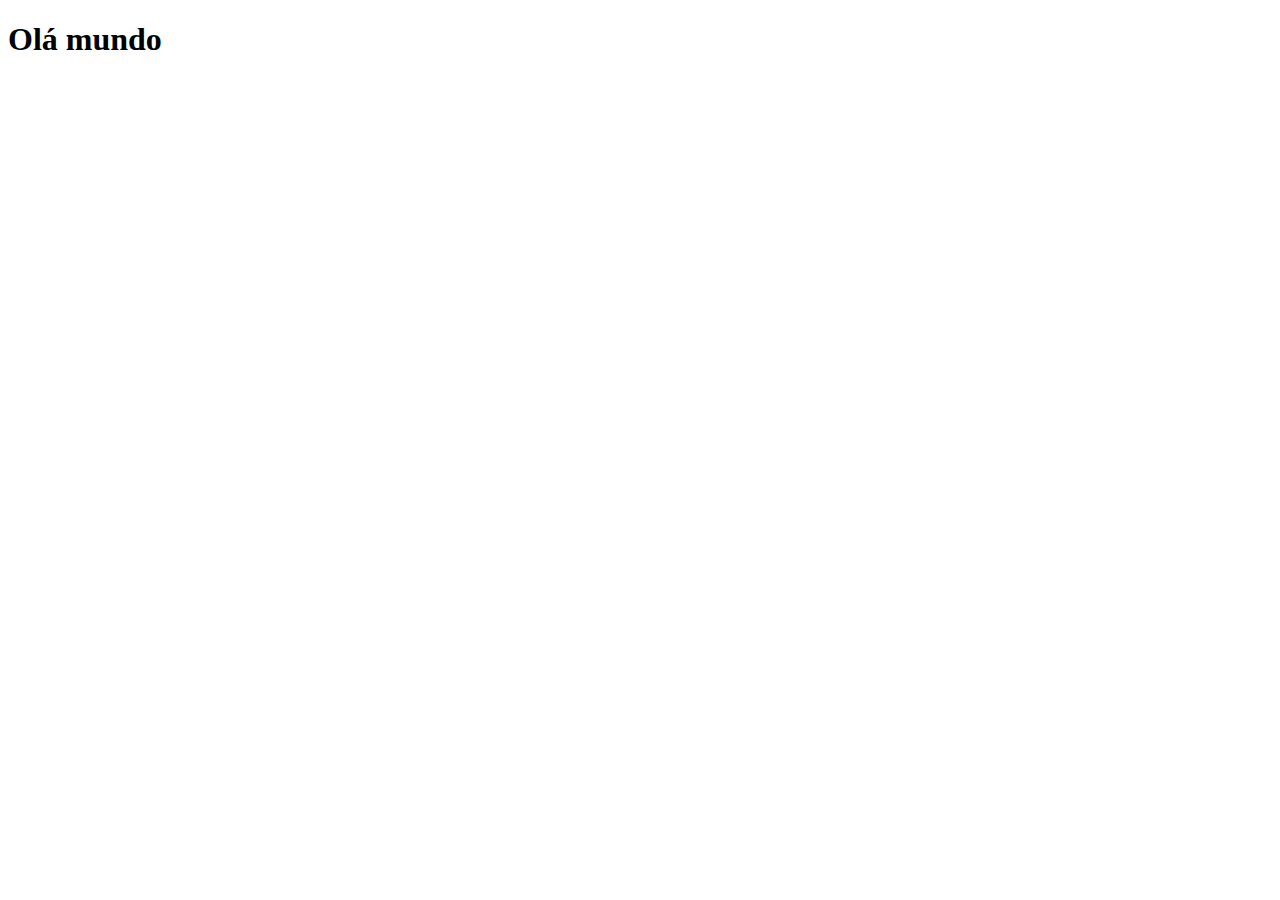
==== index.html @ a5cbc351 "Create index.html" ====
<!DOCTYPE html>
<html lang="pt-br">
<head>
    <meta charset="UTF-8">
    <meta name="viewport" content="width=device-width, initial-scale=1.0">
    <title>Projeto Redes Sociais</title>
    <link rel="shortcut icon" href="favicon.ico" type="image/x-icon">
</head>
<body>
    <h1>Olá mundo</h1>
</body>
</html>
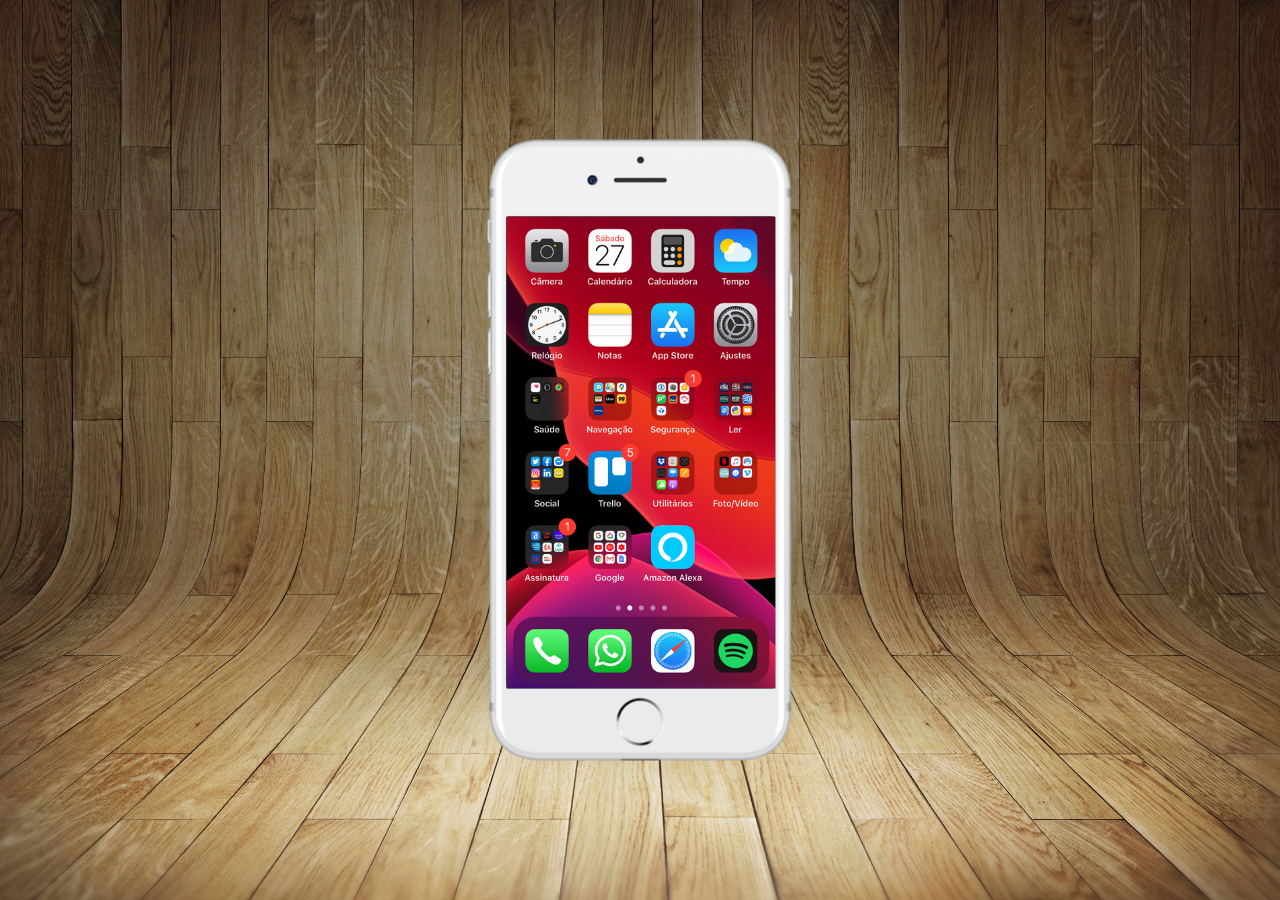
==== commit 33e87afd: "criei a tela home" ====
--- a/index.html
+++ b/index.html
@@ -3,10 +3,20 @@
 <head>
     <meta charset="UTF-8">
     <meta name="viewport" content="width=device-width, initial-scale=1.0">
+    <link rel="shortcut icon" href="favicon.ico" type="image/x-icon">
+    <link rel="stylesheet" href="estilos/style.css">
     <title>Projeto Redes Sociais</title>
-    <link rel="shortcut icon" href="favicon.ico" type="image/x-icon">
+    
+    
 </head>
 <body>
-    <h1>Olá mundo</h1>
+    <main>
+        <section id="telefone">
+            <iframe src="home.html" name="tela" id="tela" frameborder="0"></iframe>
+        </section>
+        <section id="redes-sociais">
+
+        </section>
+    </main>
 </body>
 </html>--- a/estilos/style.css
+++ b/estilos/style.css
@@ -0,0 +1,43 @@
+@charset "UTF-8";
+
+* {
+    margin: 0px;
+    padding: 0px;
+    font-family: Arial, Helvetica, sans-serif;
+}
+
+html, body {
+    height: 100vh;
+    width: 100vw;
+    background-color: black;
+}
+
+main {
+    position: relative;
+    height: 100vh;
+}
+
+body {
+    background: url('../imagens/fundo-madeira.jpg') no-repeat top center;
+    background-size: cover;
+    background-attachment: fixed;
+}
+
+section#telefone{
+    position: absolute;
+    top: 50%;
+    left: 50%;transform: translate(-50%, -50%);
+
+    height: 627px;
+    width: 311px;
+    background: url('../imagens/frame-iphone.png') no-repeat
+    ;
+}
+
+iframe#tela {
+    position: relative;
+    top: 80px;
+    left: 22px;
+    width: 269px;
+    height: 472px;
+}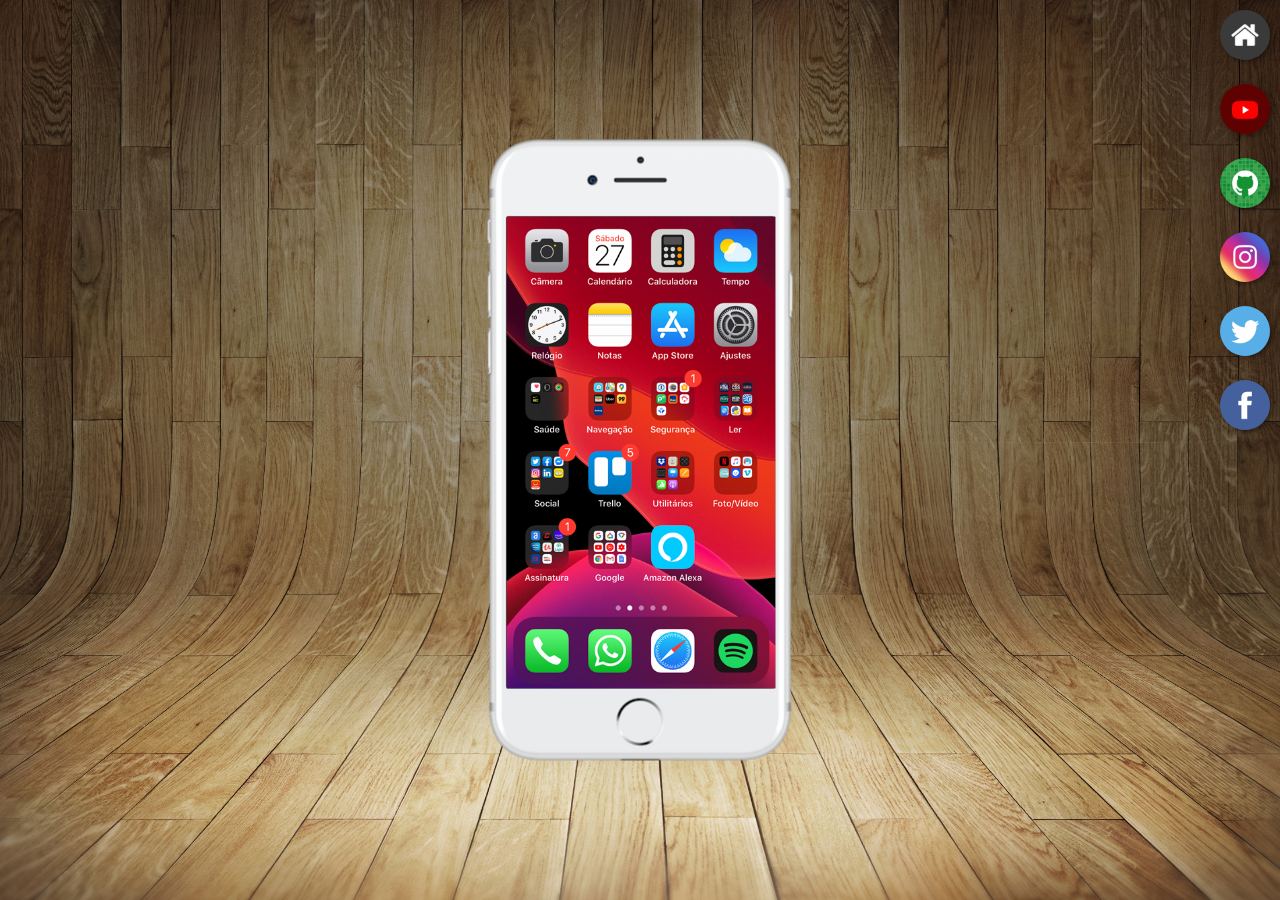
==== commit 729aee96: "criei botões na lateral" ====
--- a/index.html
+++ b/index.html
@@ -15,7 +15,12 @@
             <iframe src="home.html" name="tela" id="tela" frameborder="0"></iframe>
         </section>
         <section id="redes-sociais">
-
+            <a href="#" target="tela"><img src="imagens/logo-home.jpg" alt="home"></a> <br>
+            <a href="#" target=""><img src="imagens/logo-youtube.jpg" alt="youtube"></a> <br>
+            <a href="#" target="tela"><img src="imagens/logo-github.jpg" alt="github"></a> <br>
+            <a href="#" target="tela"><img src="imagens/logo-instagram.jpg" alt="instagram"></a> <br>
+            <a href="#" target="tela"><img src="imagens/logo-twitter.jpg" alt="twitter"></a> <br>
+            <a href="#" target="tela"><img src="imagens/logo-facebook.jpg" alt="facebook"></a>
         </section>
     </main>
 </body>
--- a/estilos/style.css
+++ b/estilos/style.css
@@ -40,4 +40,25 @@
     left: 22px;
     width: 269px;
     height: 472px;
+}
+
+section#redes-sociais {
+    text-align: right;
+}
+
+
+section#redes-sociais img{
+    width: 50px;
+    margin: 10px;
+    border-radius: 50%;  /* para deixar qualquer imagem redonda é só colocar o border-radius e botar 50% no valor */
+    box-shadow: 2px 2px 5px rgba(0, 0, 0, 0.400);
+    box-sizing: border-box;
+}
+
+
+section#redes-sociais img:hover {
+    border: 2px solid rgba(255, 255, 255, 0.701);
+    transform: translate(-5px, -5px);
+    box-shadow: 5px 5px 10px rgba(0, 0, 0, 0.726);
+    transition: transform 0.8s;
 }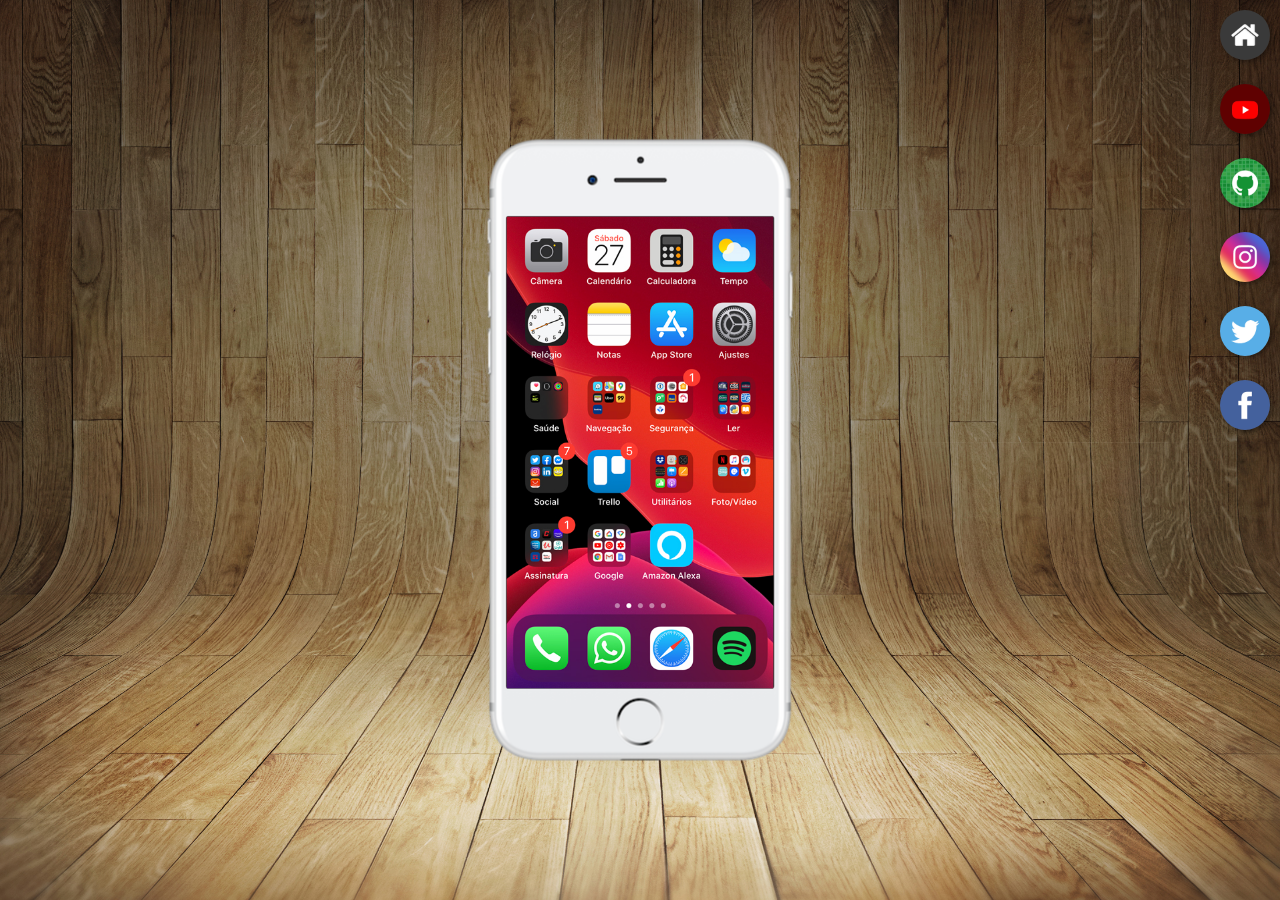
==== commit 2e8923ce: "projeto social" ====
--- a/index.html
+++ b/index.html
@@ -15,8 +15,8 @@
             <iframe src="home.html" name="tela" id="tela" frameborder="0"></iframe>
         </section>
         <section id="redes-sociais">
-            <a href="#" target="tela"><img src="imagens/logo-home.jpg" alt="home"></a> <br>
-            <a href="#" target=""><img src="imagens/logo-youtube.jpg" alt="youtube"></a> <br>
+            <a href="home.html" target="tela"><img src="imagens/logo-home.jpg" alt="home"></a> <br>
+            <a href="youtube.html" target="tela"><img src="imagens/logo-youtube.jpg" alt="youtube"></a> <br>
             <a href="#" target="tela"><img src="imagens/logo-github.jpg" alt="github"></a> <br>
             <a href="#" target="tela"><img src="imagens/logo-instagram.jpg" alt="instagram"></a> <br>
             <a href="#" target="tela"><img src="imagens/logo-twitter.jpg" alt="twitter"></a> <br>
--- a/estilos/style.css
+++ b/estilos/style.css
@@ -38,7 +38,7 @@
     position: relative;
     top: 80px;
     left: 22px;
-    width: 269px;
+    width: 267px;
     height: 472px;
 }
 
@@ -57,8 +57,8 @@
 
 
 section#redes-sociais img:hover {
-    border: 2px solid rgba(255, 255, 255, 0.701);
+    border: 2px solid rgba(255, 255, 255, 0.701); /*borda branca dos botões*/
     transform: translate(-5px, -5px);
-    box-shadow: 5px 5px 10px rgba(0, 0, 0, 0.726);
-    transition: transform 0.8s;
+    box-shadow: 5px 5px 10px rgba(0, 0, 0, 0.726); /*sombra das imagens*/
+    transition: transform 0.8s; /*tempo do movimento dos botões*/
 }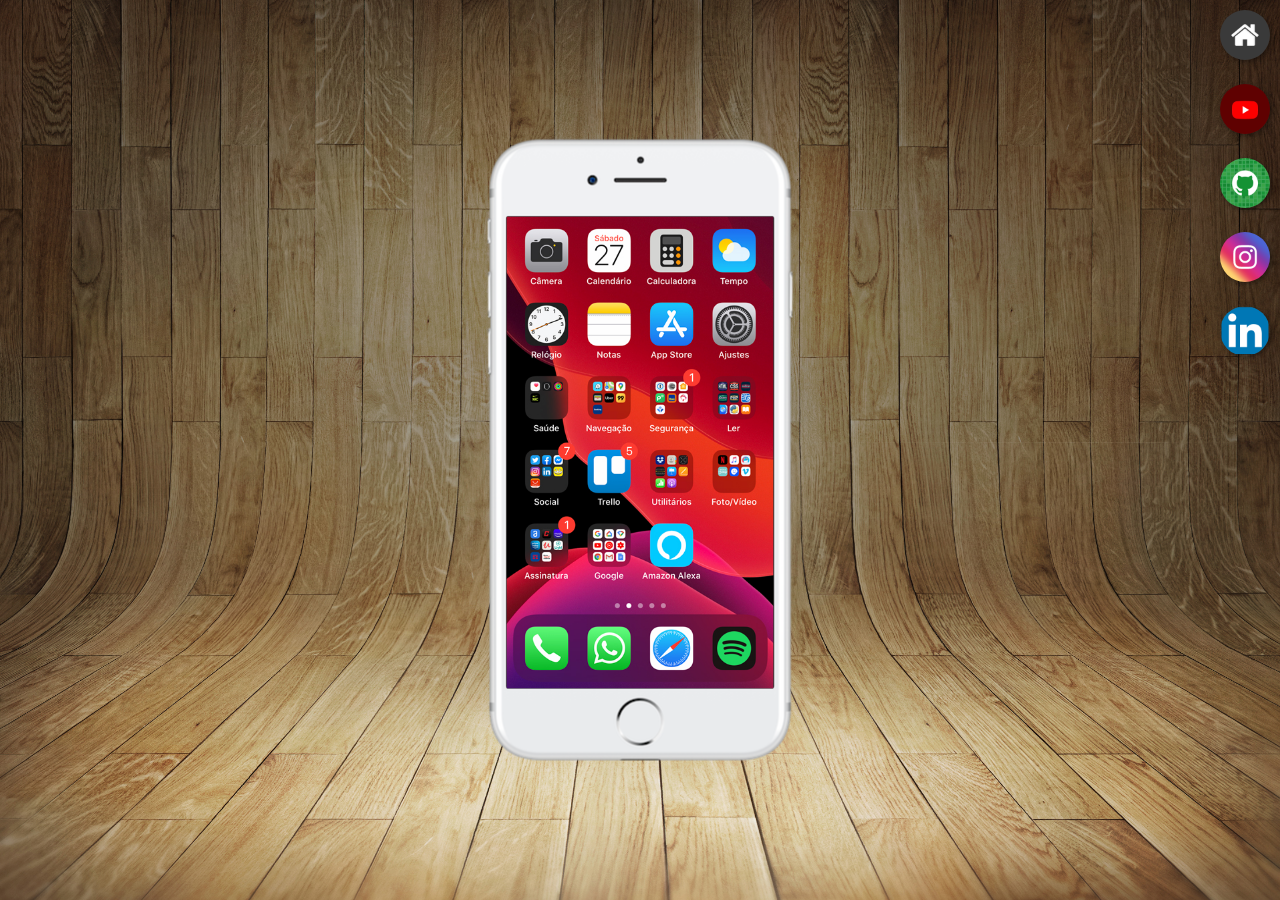
==== commit b44e8c85: "projeto-social finalizado" ====
--- a/index.html
+++ b/index.html
@@ -17,10 +17,9 @@
         <section id="redes-sociais">
             <a href="home.html" target="tela"><img src="imagens/logo-home.jpg" alt="home"></a> <br>
             <a href="youtube.html" target="tela"><img src="imagens/logo-youtube.jpg" alt="youtube"></a> <br>
-            <a href="#" target="tela"><img src="imagens/logo-github.jpg" alt="github"></a> <br>
-            <a href="#" target="tela"><img src="imagens/logo-instagram.jpg" alt="instagram"></a> <br>
-            <a href="#" target="tela"><img src="imagens/logo-twitter.jpg" alt="twitter"></a> <br>
-            <a href="#" target="tela"><img src="imagens/logo-facebook.jpg" alt="facebook"></a>
+            <a href="github.html" target="tela"><img src="imagens/logo-github.jpg" alt="github"></a> <br>
+            <a href="instagram.html" target="tela"><img src="imagens/logo-instagram.jpg" alt="instagram"></a> <br>
+            <a href="linkedin.html" target="tela"><img src="imagens/linkedin.jpg" alt="linkedin"></a>
         </section>
     </main>
 </body>
